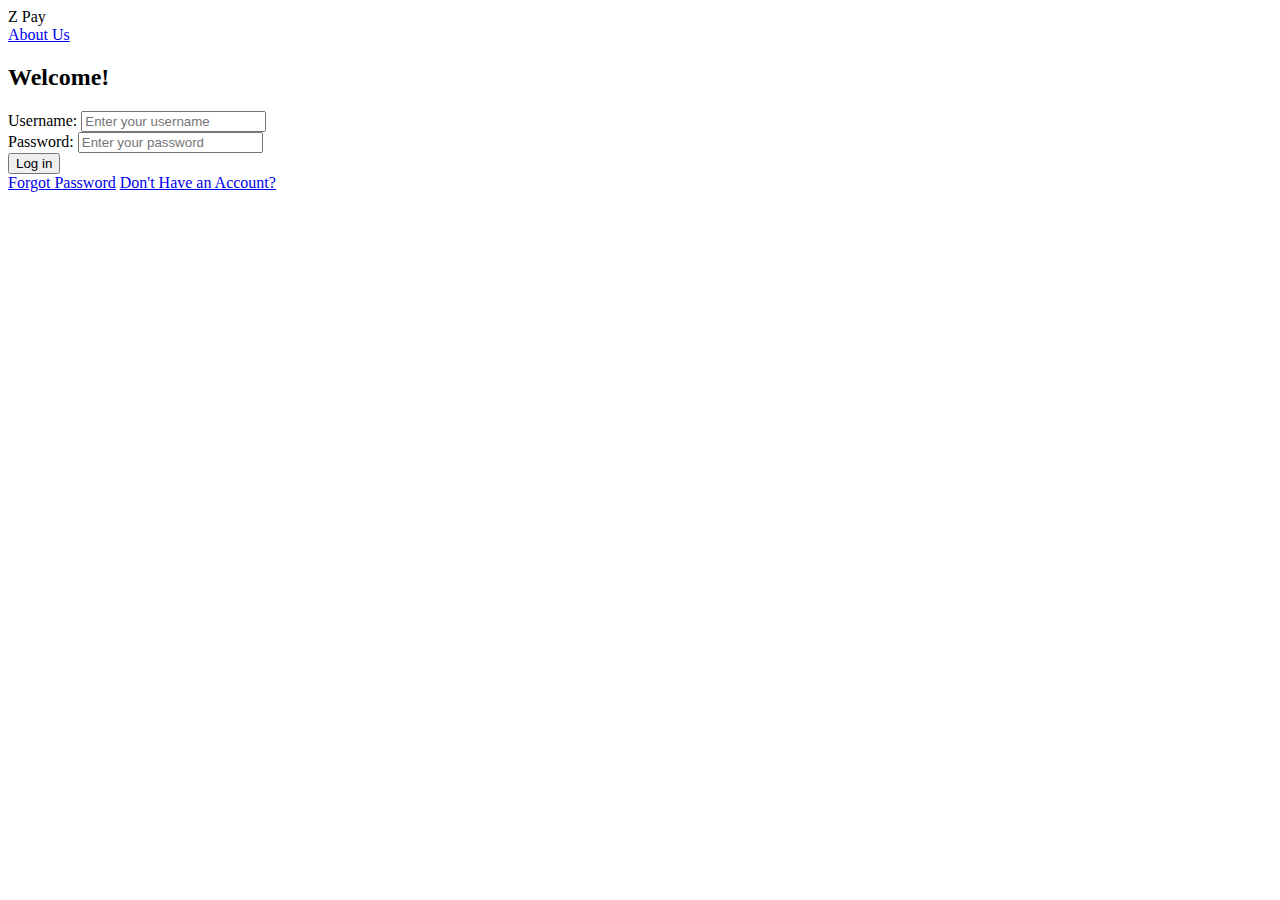
==== index.html @ d03f9510 "second commit" ====
<!DOCTYPE html>
<html lang="en">
<head>
    <meta charset="UTF-8">
    <meta name="viewport" content="width=device-width, initial-scale=1.0">
    <title>Z Pay Login</title>
    <link rel="stylesheet" href="login.css">
</head>
<body>
    <div class="container">
        <header class="header">
            <div class="logo">Z Pay</div>
            <nav>
                <a href="aboutus.html">About Us</a>
            </nav>
        </header>
        <main class="login-box">
            <h2>Welcome!</h2>
            <form id="loginForm" onsubmit="return validateForm()">
                <div class="textbox">
                    <label for="username">Username:</label>
                    <input type="text" id="username" placeholder="Enter your username" required>
                </div>
                <div class="textbox">
                    <label for="password">Password:</label>
                    <input type="password" id="password" placeholder="Enter your password" required>
                </div>
                <!-- Change the button type to "button" and add an onclick event handler -->
                <button type="button" class="btn" onclick="validateAndRedirect()">Log in</button>
                <div class="links">
                    <a href="forgot.html" id="forgotPassword">Forgot Password</a>
                    <a href="signup.html" id="createAccount">Don't Have an Account?</a>
                </div>
            </form>
        </main>
    </div>
    <script>
        function validateAndRedirect() {
            const username = document.getElementById('username').value;
            const password = document.getElementById('password').value;

            if (username && password) {
                window.location.href = 'home.html';
            } else {
                alert('Please fill in both username and password.');
            }
        }
    </script>
    <script src="index.js"></script>
</body>
</html>
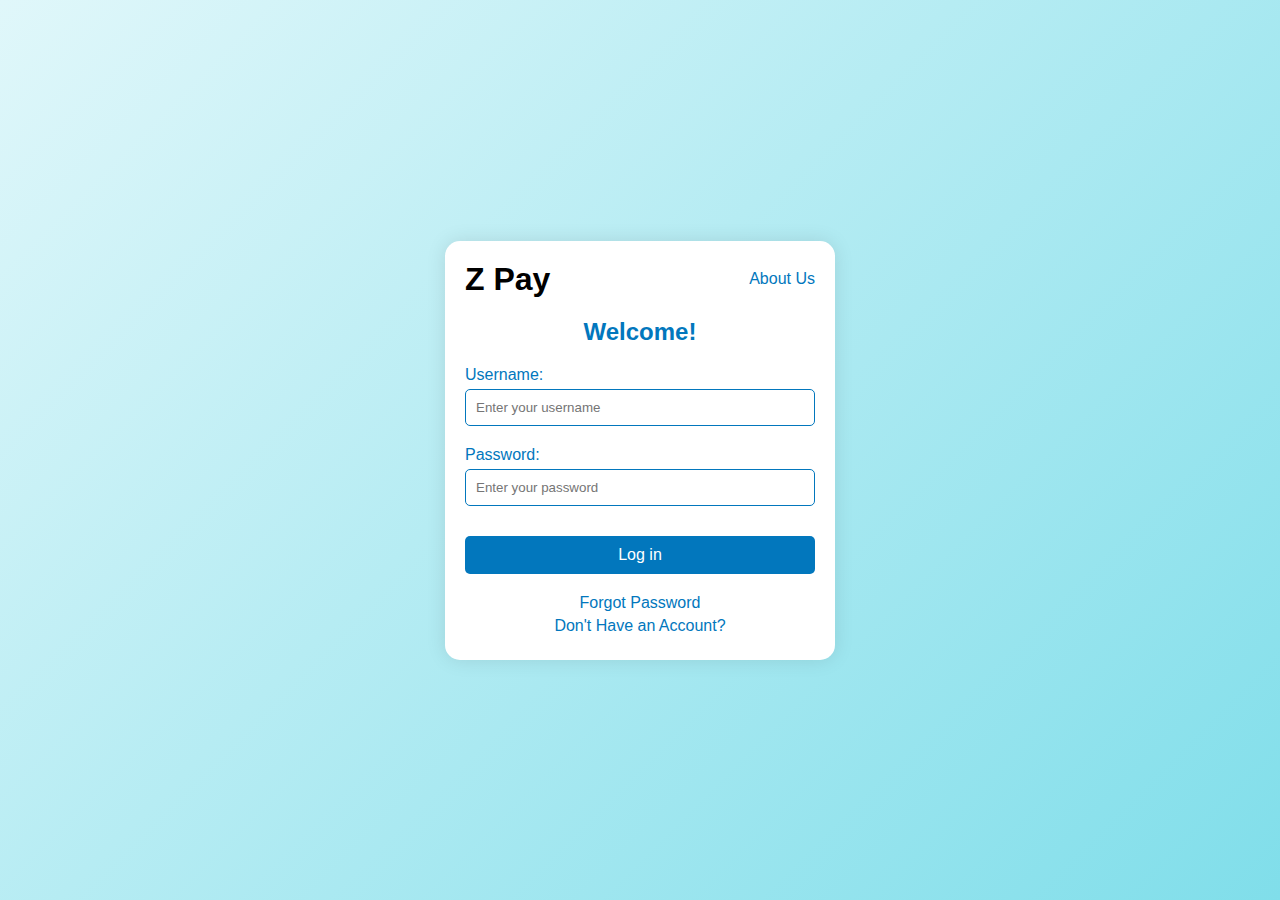
==== commit 201861ad: "third commit" ====
--- a/index.html
+++ b/index.html
@@ -4,7 +4,7 @@
     <meta charset="UTF-8">
     <meta name="viewport" content="width=device-width, initial-scale=1.0">
     <title>Z Pay Login</title>
-    <link rel="stylesheet" href="login.css">
+    <link rel="stylesheet" href="index.css">
 </head>
 <body>
     <div class="container">
--- a/index.css
+++ b/index.css
@@ -0,0 +1,95 @@
+body {
+    font-family: 'Arial', sans-serif;
+    display: flex;
+    justify-content: center;
+    align-items: center;
+    height: 100vh;
+    margin: 0;
+    background: linear-gradient(135deg, #e0f7fa, #80deea);
+}
+
+.container {
+    text-align: center;
+    background: #ffffff;
+    padding: 20px;
+    border-radius: 15px;
+    box-shadow: 0 0 20px rgba(0, 0, 0, 0.1);
+    width: 350px;
+}
+
+.header {
+    display: flex;
+    justify-content: space-between;
+    align-items: center;
+    margin-bottom: 20px;
+}
+
+.logo {
+    font-size: 2em;
+    font-weight: bold;
+}
+
+header nav a {
+    font-size: 1em;
+    color: #0277bd;
+    text-decoration: none;
+}
+
+.login-box {
+    width: 100%;
+}
+
+h2 {
+    margin-bottom: 20px;
+    color: #0277bd;
+}
+
+.textbox {
+    margin-bottom: 20px;
+    text-align: left;
+}
+
+.textbox label {
+    display: block;
+    margin-bottom: 5px;
+    color: #0277bd;
+}
+
+.textbox input {
+    width: 100%;
+    padding: 10px;
+    border: 1px solid #0277bd;
+    border-radius: 5px;
+    box-sizing: border-box;
+}
+
+.btn {
+    width: 100%;
+    padding: 10px;
+    background-color: #0277bd;
+    color: #ffffff;
+    border: none;
+    border-radius: 5px;
+    cursor: pointer;
+    margin-top: 10px;
+    font-size: 1em;
+}
+
+.create-btn {
+    background-color: #26c6da;
+}
+
+.links {
+    margin-top: 20px;
+}
+
+.links a {
+    display: block;
+    margin: 5px 0;
+    color: #0277bd;
+    text-decoration: none;
+}
+
+.links a:hover {
+    text-decoration: underline;
+}
